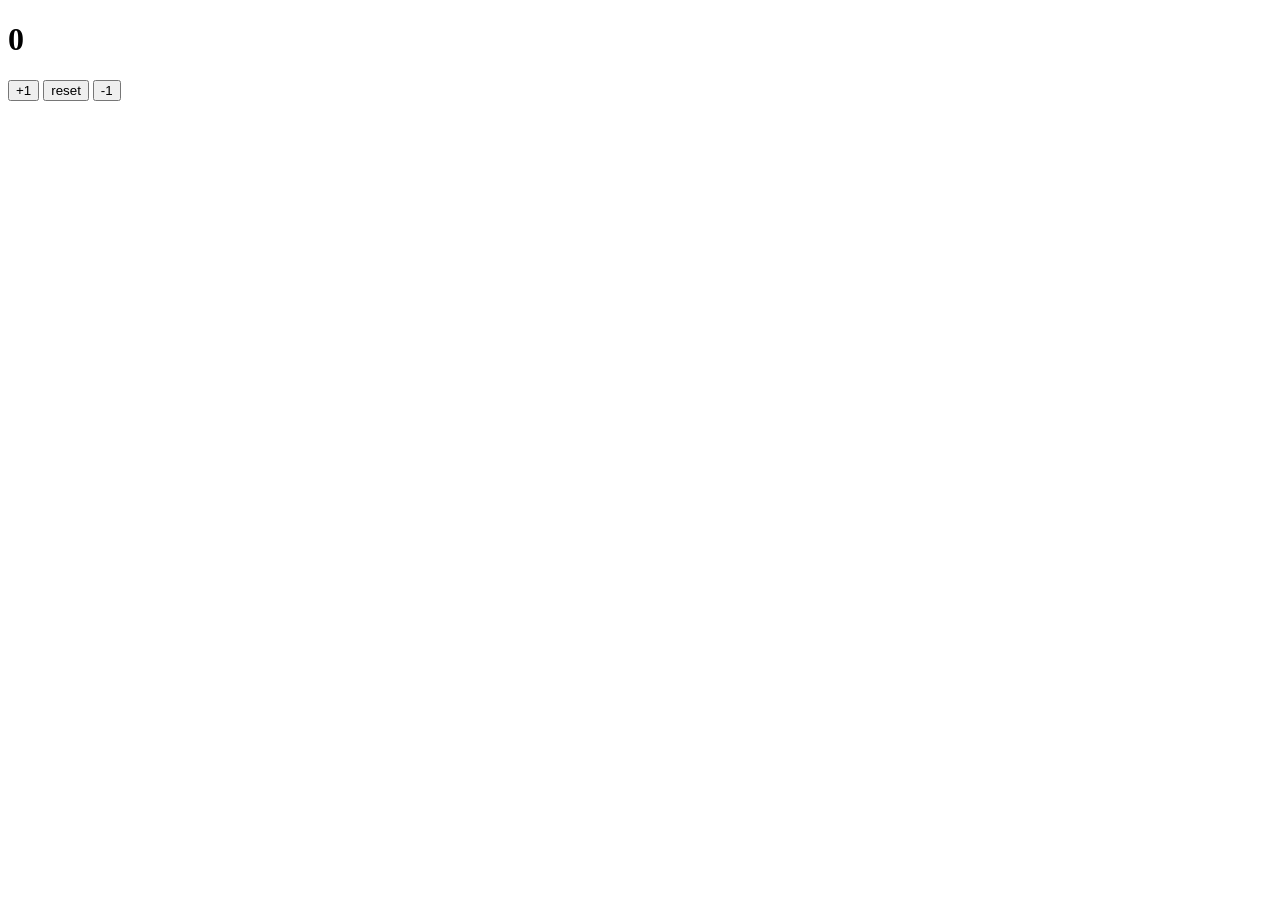
==== dom-practice/index.html @ 4ad8b48f "ボタンイベントを練習した" ====
<!DOCTYPE html>
<html lang="en">
<head>
    <meta charset="UTF-8">
    <meta name="viewport" content="width=device-width, initial-scale=1.0">
    <title>Document</title>
</head>
<body>
    <h1 id="title">0</h1>
    <button id="plusButton">+1</button>
    <button id="resetButton">reset</button>
    <button id="minusButton">-1</button>

    <script src="./script.js"></script>
</body>
</html>
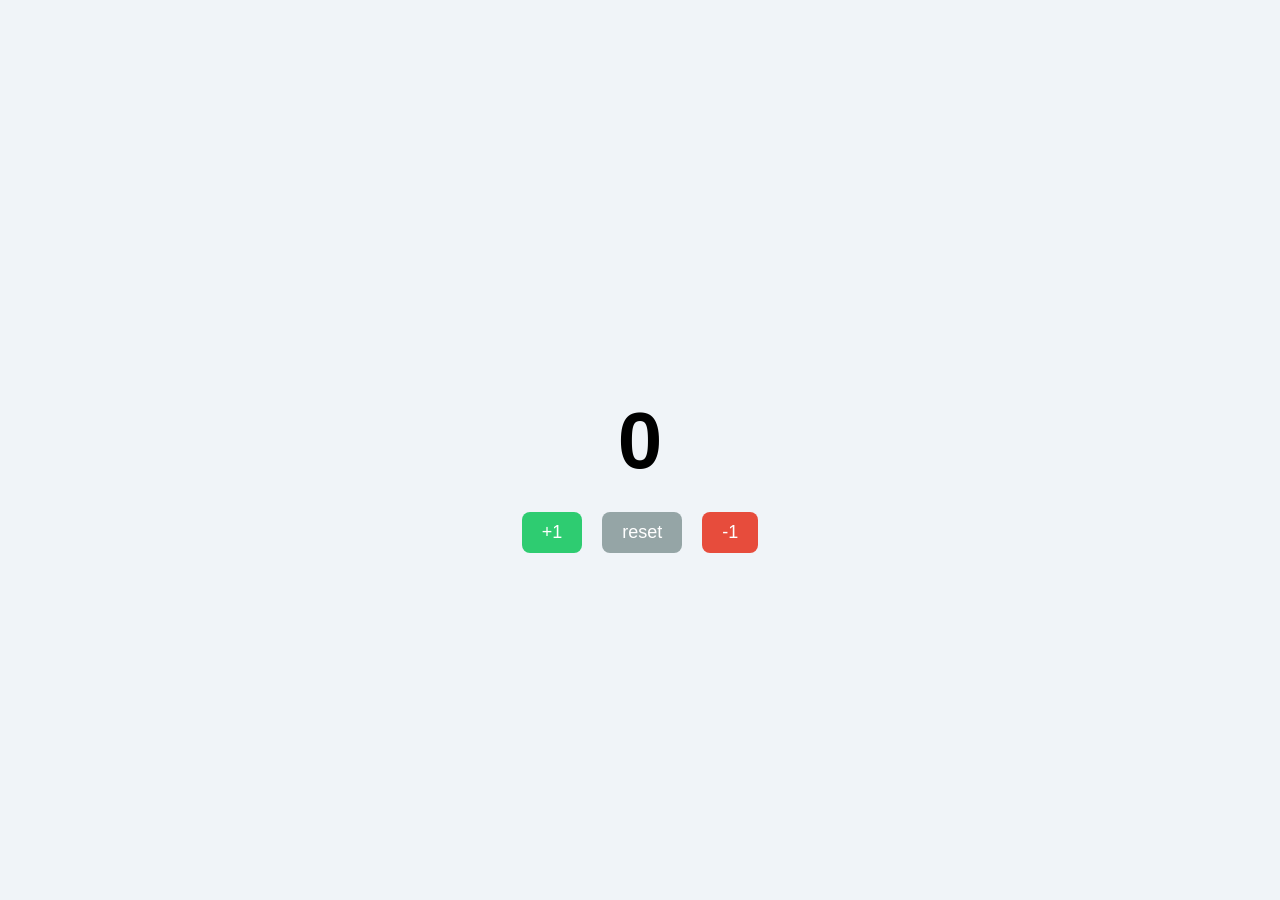
==== commit 7805bae3: "カウンターの色をCSSで管理。classListで状態管理を実行。" ====
--- a/dom-practice/index.html
+++ b/dom-practice/index.html
@@ -7,10 +7,12 @@
 </head>
 <body>
     <h1 id="title">0</h1>
-    <button id="plusButton">+1</button>
-    <button id="resetButton">reset</button>
-    <button id="minusButton">-1</button>
-
+    <div class="button-container">
+        <button id="plusButton">+1</button>
+        <button id="resetButton">reset</button>
+        <button id="minusButton">-1</button>
+    </div>
+    <link rel="stylesheet" href="style.css">
     <script src="./script.js"></script>
 </body>
 </html>
--- a/dom-practice/style.css
+++ b/dom-practice/style.css
@@ -0,0 +1,76 @@
+body {
+    background-color: #f0f4f8;
+    font-family: sans-serif;
+    display: flex;
+    flex-direction: column;
+    align-items: center;
+    justify-content: center;
+    height: 100vh;
+    margin: 0;
+}
+
+#title {
+    font-size: 80px;
+    margin-bottom: 20px;
+}
+
+button {
+    font-size: 18px;
+    padding: 10px 20px;
+    margin: 5px;
+    border: none;
+    border-radius: 8px;
+    color: white;
+    cursor: pointer;
+}
+
+#plusButton {
+    background-color: var(--positive);
+}
+
+#minusButton {
+    background-color: var(--negative);
+}
+
+#resetButton {
+    background-color: var(--zero);
+}
+
+#plusButton:hover {
+    background-color: var(--positive-hover);
+}
+
+#minusButton:hover {
+    background-color: var(--negative-hover);
+}
+
+#resetButton:hover {
+    background-color: var(--zero-hover);
+}
+
+.button-container{
+    display:flex;
+    gap:10px;
+}
+
+.positive {
+    color: var(--positive);
+}
+
+.negative {
+    color: var(--negative);
+}
+
+.zero {
+    color: var(--zero);
+}
+
+:root {
+    --positive: #2ecc71;
+    --negative: #e74c3c;
+    --zero: #95a5a6;
+
+    --positive-hover: #27ae60;
+    --negative-hover: #c0392b;
+    --zero-hover: #7f8c8d;
+}
